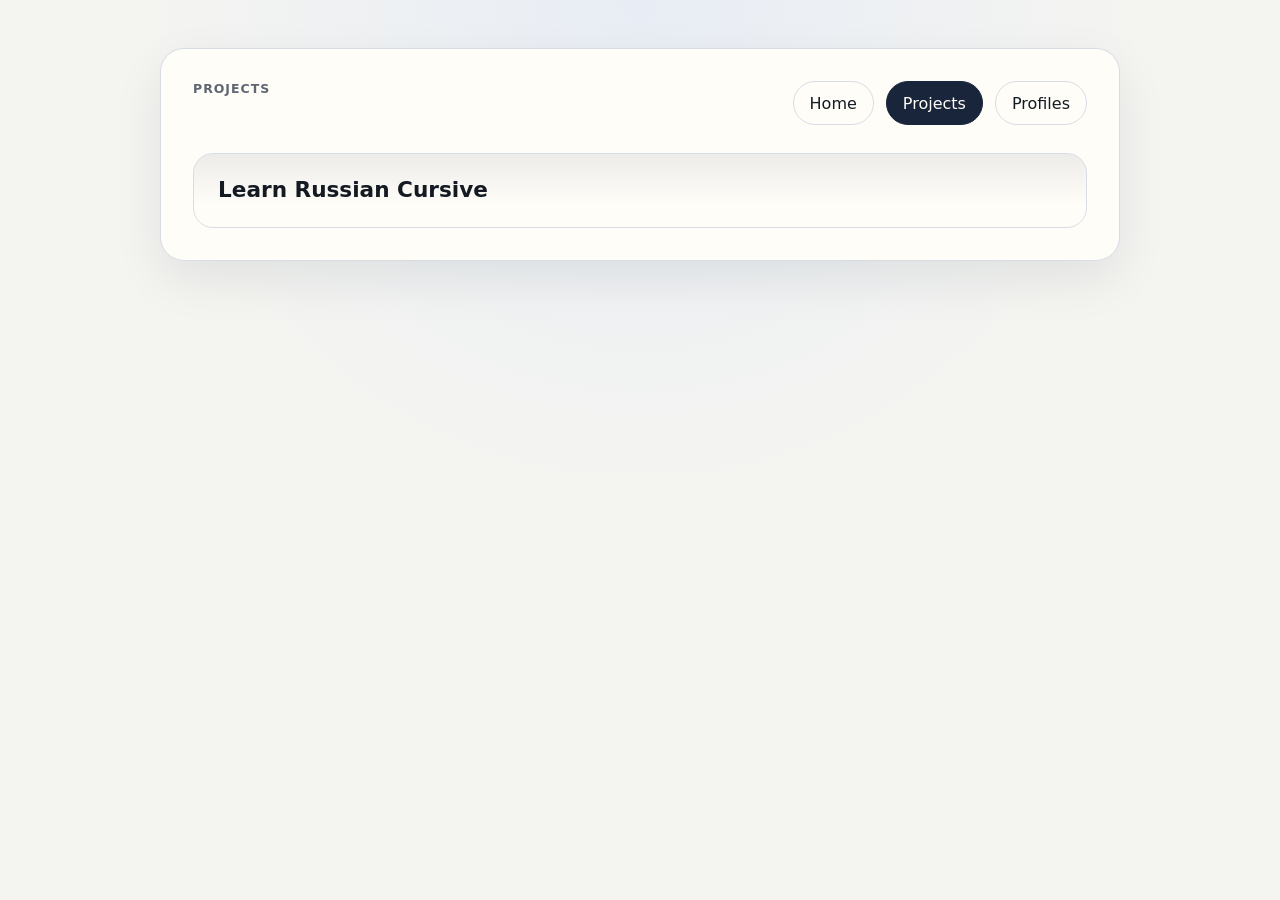
==== projects/index.html @ ea7b9bf4 "refactor" ====
<!doctype html>
<html lang="en">
<head>
  <meta charset="utf-8" />
  <meta name="viewport" content="width=device-width, initial-scale=1" />
  <title>Projects | Danny Koz</title>
  <meta name="description" content="Projects by Danny Koz." />
  <link rel="stylesheet" href="../styles.css" />
</head>
<body>
  <main class="page-shell">
    <section class="card">
      <div class="page-header">
        <div>
          <p class="eyebrow">Projects</p>
        </div>

        <nav class="nav" aria-label="Primary">
          <a class="chip" href="../index.html">Home</a>
          <a class="chip active" href="./index.html">Projects</a>
          <a class="chip" href="../profiles/">Profiles</a>
        </nav>
      </div>

      <div class="grid">
        <a class="tile" href="./learn-russian-cursive/">
          <h2>Learn Russian Cursive</h2>
        </a>
      </div>
    </section>
  </main>
</body>
</html>
---- styles.css ----
:root{
  --bg:#f4f4f1;
  --bg-accent:#e8edf5;
  --card:#fffdf8;
  --text:#131a22;
  --muted:#5e6673;
  --ring:#d8dde5;
  --accent:#18253a;
  --accent-soft:rgba(24,37,58,.08);
  --shadow:0 18px 50px rgba(17,24,39,.08);
}

@media (prefers-color-scheme: dark){
  :root{
    --bg:#0e1319;
    --bg-accent:#182230;
    --card:#121923;
    --text:#e8edf3;
    --muted:#9aa4b2;
    --ring:#273242;
    --accent:#f5f7fa;
    --accent-soft:rgba(245,247,250,.08);
    --shadow:0 18px 50px rgba(0,0,0,.28);
  }
}

*{box-sizing:border-box}

html{color-scheme:light dark}

body{
  margin:0;
  min-height:100vh;
  font-family:system-ui,-apple-system,BlinkMacSystemFont,"Segoe UI",sans-serif;
  color:var(--text);
  background:
    radial-gradient(circle at top, var(--bg-accent), transparent 45%),
    var(--bg);
}

a{color:inherit}

.page-shell{
  width:min(960px,92vw);
  margin:0 auto;
  padding:48px 0;
}

.card{
  background:var(--card);
  border:1px solid var(--ring);
  border-radius:24px;
  box-shadow:var(--shadow);
  padding:32px;
}

.page-header{
  display:flex;
  justify-content:space-between;
  align-items:flex-start;
  gap:24px;
  flex-wrap:wrap;
  margin-bottom:28px;
}

.eyebrow,
.kicker{
  margin:0 0 12px;
  font-size:.78rem;
  font-weight:700;
  letter-spacing:.08em;
  text-transform:uppercase;
  color:var(--muted);
}

.route{
  margin:0;
  font-size:clamp(2rem,5vw,4rem);
  line-height:.95;
  letter-spacing:-.04em;
}

.page-title{
  margin:0;
  font-size:clamp(1.8rem,4vw,3rem);
  line-height:1;
  letter-spacing:-.03em;
}

.lead{
  max-width:44rem;
  margin:16px 0 0;
  font-size:1.02rem;
  line-height:1.6;
  color:var(--muted);
}

.nav{
  display:flex;
  gap:12px;
  flex-wrap:wrap;
}

.chip{
  display:inline-flex;
  align-items:center;
  justify-content:center;
  min-height:44px;
  padding:10px 16px;
  border-radius:999px;
  border:1px solid var(--ring);
  background:transparent;
  text-decoration:none;
  transition:transform .08s ease, border-color .2s ease, background .2s ease;
}

.chip:hover,
.chip:focus-visible,
.tile:hover,
.tile:focus-visible{
  transform:translateY(-1px);
  border-color:var(--accent);
  outline:none;
}

.chip.active{
  background:var(--accent);
  border-color:var(--accent);
  color:var(--card);
}

.grid{
  display:grid;
  grid-template-columns:repeat(auto-fit,minmax(240px,1fr));
  gap:16px;
}

.tile{
  display:block;
  min-height:100%;
  padding:24px;
  border:1px solid var(--ring);
  border-radius:20px;
  background:linear-gradient(180deg, var(--accent-soft), transparent 70%);
  text-decoration:none;
  transition:transform .08s ease, border-color .2s ease, background .2s ease;
}

.tile h2{
  margin:0 0 12px;
  font-size:1.35rem;
  line-height:1.15;
}

.tile h2:last-child{
  margin-bottom:0;
}

.tile p{
  margin:0;
  color:var(--muted);
  line-height:1.6;
}

footer{
  margin-top:20px;
  font-size:.92rem;
  color:var(--muted);
}

@media (max-width:640px){
  .page-shell{padding:24px 0}
  .card{padding:24px}
  .page-header{margin-bottom:24px}
}
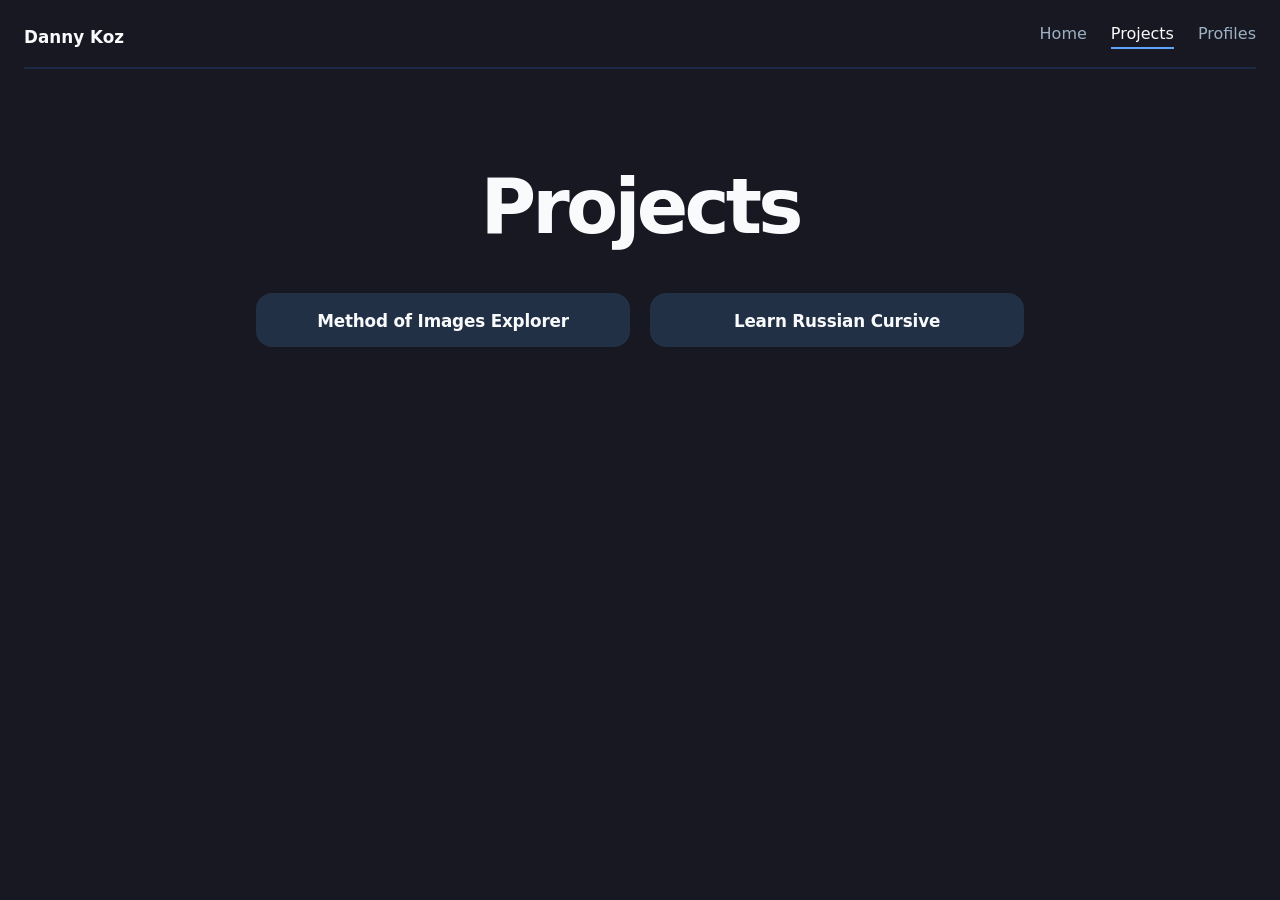
==== commit e3765b43: "Add method of images explorer page" ====
--- a/projects/index.html
+++ b/projects/index.html
@@ -7,12 +7,12 @@
   <meta name="description" content="Projects by Danny Koz." />
   <link rel="stylesheet" href="../styles.css" />
 </head>
-<body>
-  <main class="page-shell">
-    <section class="card">
-      <div class="page-header">
+<body class="projects-page">
+  <main class="page-shell page-shell-projects">
+    <section class="card projects-card">
+      <div class="page-header page-header-projects">
         <div>
-          <p class="eyebrow">Projects</p>
+          <p class="eyebrow">Danny Koz</p>
         </div>
 
         <nav class="nav" aria-label="Primary">
@@ -22,11 +22,21 @@
         </nav>
       </div>
 
-      <div class="grid">
-        <a class="tile" href="./learn-russian-cursive/">
-          <h2>Learn Russian Cursive</h2>
-        </a>
+      <div class="projects-hero">
+        <h1 class="page-title projects-title">Projects</h1>
       </div>
+
+      <section class="projects-section" aria-labelledby="interactive-tools-title">
+        <div class="projects-grid">
+          <a class="project-card" href="./method-of-images-explorer/">
+            <h3>Method of Images Explorer</h3>
+          </a>
+
+          <a class="project-card" href="./learn-russian-cursive/">
+            <h3>Learn Russian Cursive</h3>
+          </a>
+        </div>
+      </section>
     </section>
   </main>
 </body>
--- a/styles.css
+++ b/styles.css
@@ -95,6 +95,48 @@
   color:var(--muted);
 }
 
+.projects-page{
+  color:#f5f7fa;
+  background:
+    linear-gradient(180deg, #171821 0%, #171821 100%);
+}
+
+.page-shell-projects{
+  width:min(1240px,calc(100vw - 48px));
+  padding:20px 0 72px;
+}
+
+.projects-card{
+  padding:0;
+  overflow:visible;
+  background:transparent;
+  border:0;
+  color:inherit;
+  box-shadow:none;
+}
+
+.page-header-projects{
+  align-items:center;
+  margin:0;
+  padding:4px 0 18px;
+  border-bottom:2px solid rgba(59,130,246,.16);
+}
+
+.projects-title{
+  font-size:clamp(3.1rem,7vw,4.75rem);
+  line-height:1;
+  letter-spacing:-.05em;
+  color:#f8fafc;
+}
+
+.projects-lead{
+  max-width:38rem;
+  margin:16px auto 0;
+  color:#9fb1c6;
+  font-size:1.01rem;
+  line-height:1.7;
+}
+
 .nav{
   display:flex;
   gap:12px;
@@ -135,6 +177,47 @@
   gap:16px;
 }
 
+.projects-grid{
+  display:grid;
+  grid-template-columns:repeat(2,minmax(0,1fr));
+  gap:20px;
+  max-width:768px;
+  margin:0 auto;
+}
+
+.project-card{
+  display:block;
+  padding:18px 20px 16px;
+  border:0;
+  border-radius:16px;
+  background:#223045;
+  text-decoration:none;
+  text-align:center;
+  transition:background .15s ease, transform .15s ease;
+}
+
+.project-card:hover,
+.project-card:focus-visible{
+  transform:translateY(-1px);
+  background:#29394f;
+  outline:none;
+}
+
+.project-card h3{
+  margin:0;
+  font-size:1.05rem;
+  line-height:1.2;
+  letter-spacing:-.01em;
+  color:#f8fafc;
+}
+
+.project-card p{
+  margin:10px 0 0;
+  color:#d1d9e3;
+  font-size:.92rem;
+  line-height:1.6;
+}
+
 .tile{
   display:block;
   min-height:100%;
@@ -168,8 +251,95 @@
   color:var(--muted);
 }
 
+.projects-card .eyebrow{
+  margin:0;
+  color:#f8fafc;
+  font-size:1.05rem;
+  font-weight:700;
+  letter-spacing:0;
+  text-transform:none;
+}
+
+.projects-card .nav{
+  gap:24px;
+}
+
+.projects-card .chip{
+  min-height:auto;
+  padding:0 0 4px;
+  border:0;
+  border-bottom:2px solid transparent;
+  border-radius:0;
+  color:#9db0c4;
+  background:none;
+  font-size:1rem;
+}
+
+.projects-card .chip:hover,
+.projects-card .chip:focus-visible{
+  border-color:rgba(255,255,255,.18);
+  color:#f5f7fa;
+  background:none;
+  transform:none;
+}
+
+.projects-card .chip.active{
+  background:none;
+  border-color:#60a5fa;
+  color:#f8fafc;
+}
+
+.projects-hero{
+  max-width:720px;
+  margin:0 auto;
+  padding:100px 0 48px;
+  text-align:center;
+}
+
+.projects-section{
+  padding:0 0 28px;
+}
+
+.projects-section-title{
+  margin:0 0 20px;
+  text-align:center;
+  font-size:1.18rem;
+  line-height:1.2;
+  color:#f8fafc;
+}
+
+@media (max-width:900px){
+  .projects-grid{grid-template-columns:1fr}
+}
+
 @media (max-width:640px){
   .page-shell{padding:24px 0}
   .card{padding:24px}
   .page-header{margin-bottom:24px}
-}
+  .projects-page .page-shell-projects{
+    width:min(100vw - 32px,1120px);
+    padding:16px 0 56px;
+  }
+  .projects-card{padding:0}
+  .page-header-projects{
+    margin:0;
+    padding:8px 0 16px;
+    align-items:flex-start;
+  }
+  .projects-title{
+    font-size:clamp(2.6rem,13vw,3.6rem);
+  }
+  .projects-hero{
+    padding:72px 0 36px;
+  }
+  .projects-section{
+    padding:0 0 18px;
+  }
+  .project-card{padding:18px}
+  .projects-card .nav{
+    gap:18px;
+  }
+  .project-card h3{
+    font-size:1.05rem;
+  }
+}
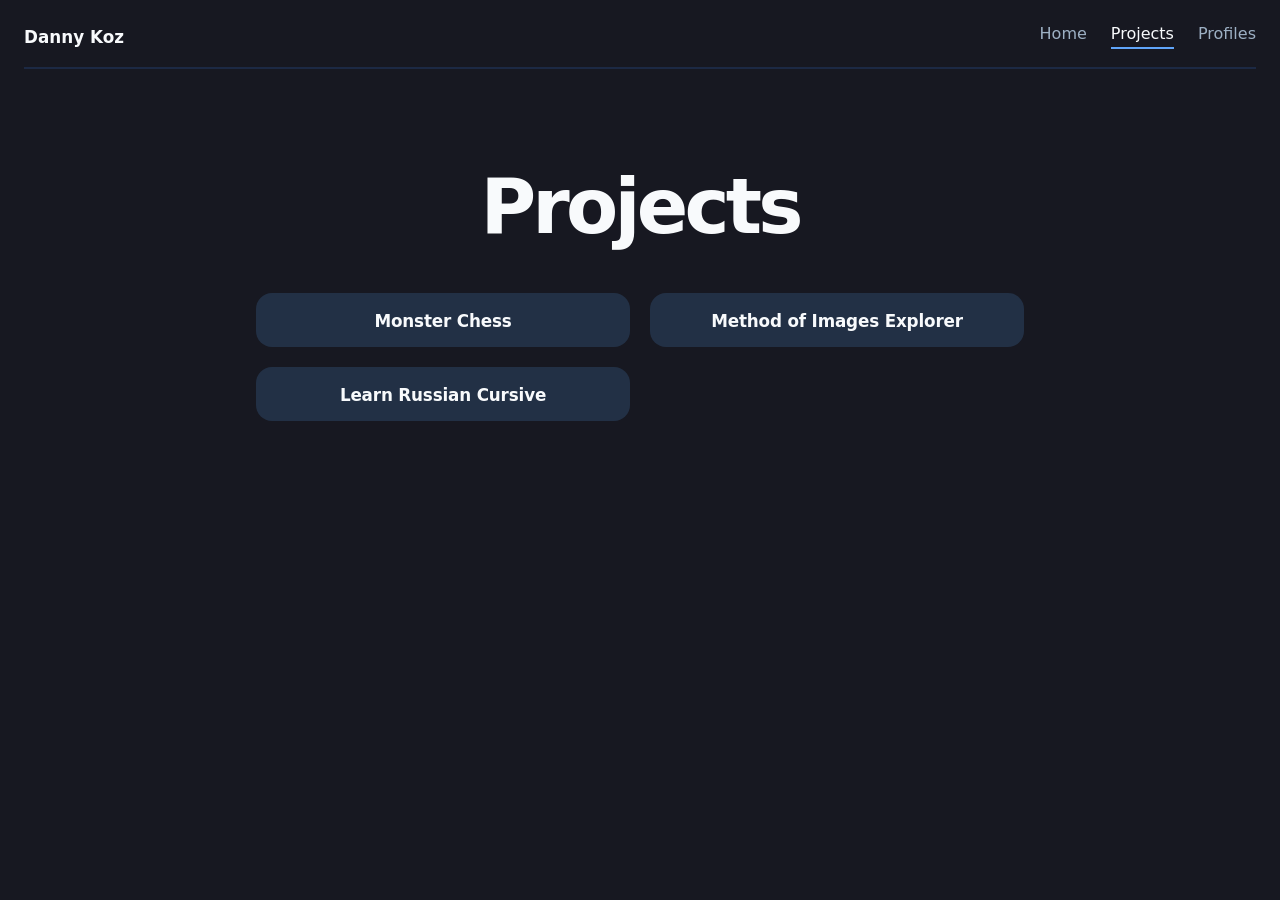
==== commit 4f692c35: "Add Monster Chess to projects Vendored static build of the Monster Chess analysis board + solver int" ====
--- a/projects/index.html
+++ b/projects/index.html
@@ -28,6 +28,10 @@
 
       <section class="projects-section" aria-labelledby="interactive-tools-title">
         <div class="projects-grid">
+          <a class="project-card" href="./monster-chess/">
+            <h3>Monster Chess</h3>
+          </a>
+
           <a class="project-card" href="./method-of-images-explorer/">
             <h3>Method of Images Explorer</h3>
           </a>
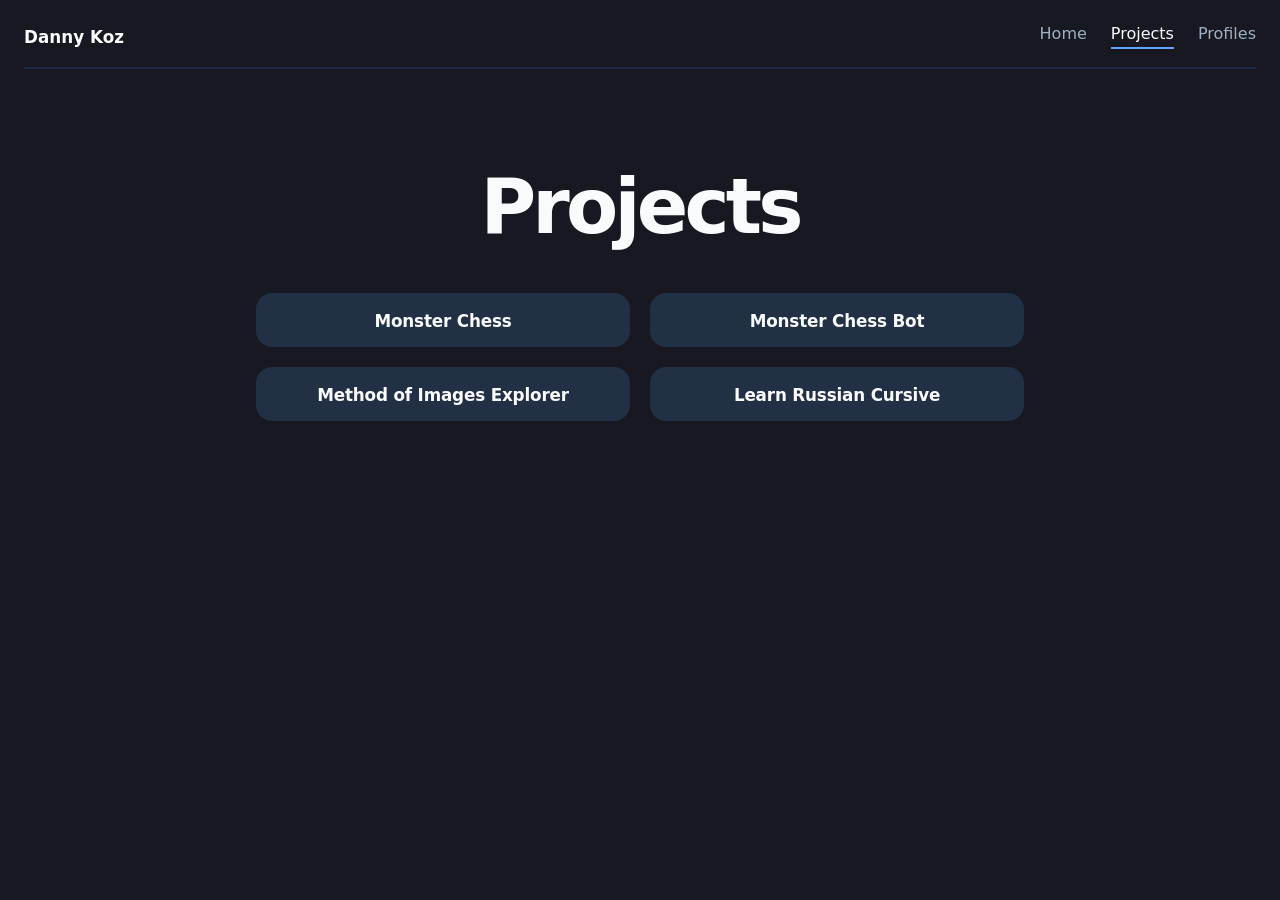
==== commit cae0d7b9: "Add Monster Chess Bot project page New description page at projects/monster-chess-bot/ for the Rust " ====
--- a/projects/index.html
+++ b/projects/index.html
@@ -32,6 +32,10 @@
             <h3>Monster Chess</h3>
           </a>
 
+          <a class="project-card" href="./monster-chess-bot/">
+            <h3>Monster Chess Bot</h3>
+          </a>
+
           <a class="project-card" href="./method-of-images-explorer/">
             <h3>Method of Images Explorer</h3>
           </a>
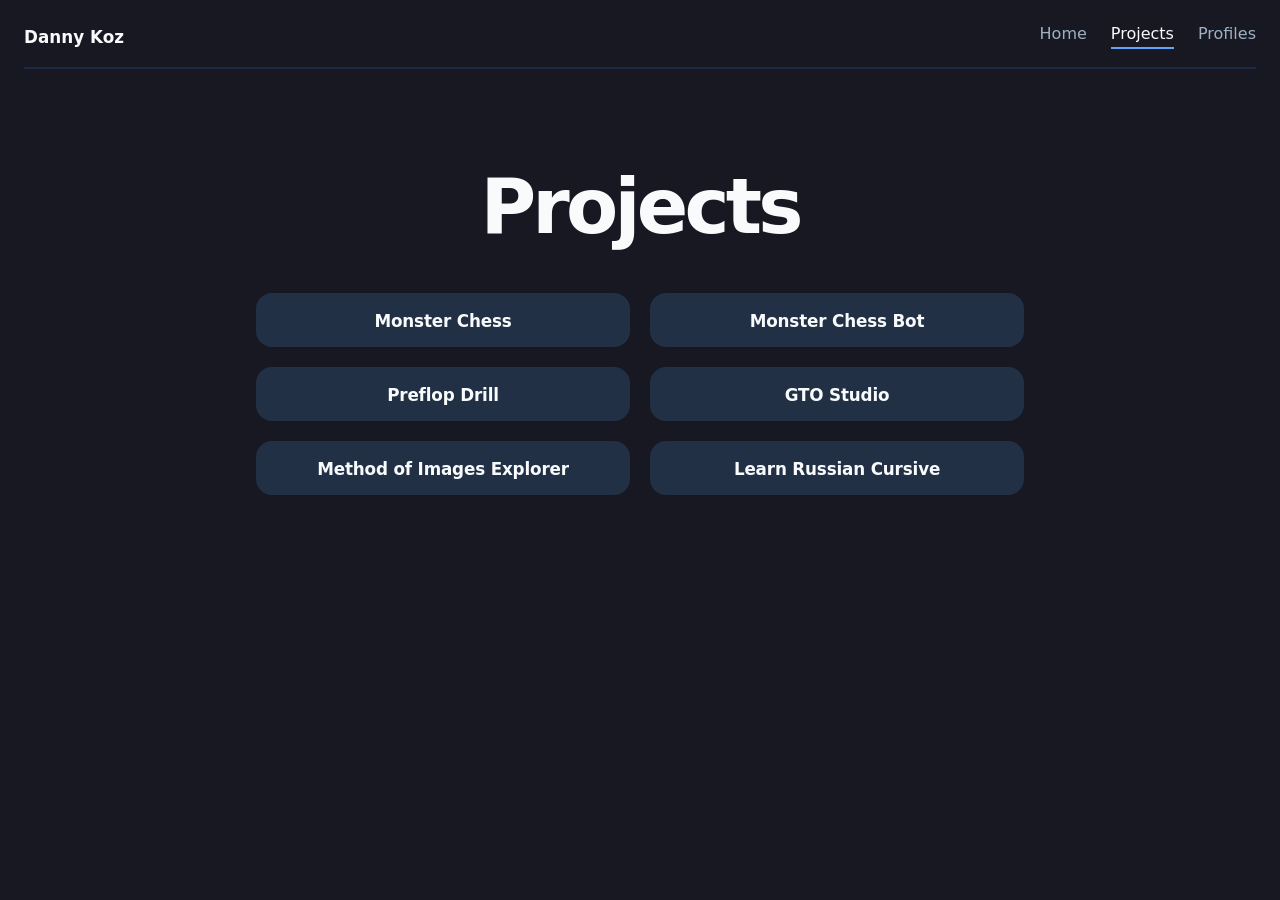
==== commit a1af77a5: "projects: add GTO Studio project page (+ missing Preflop Drill card) Showcase page for the local NLH" ====
--- a/projects/index.html
+++ b/projects/index.html
@@ -36,6 +36,14 @@
             <h3>Monster Chess Bot</h3>
           </a>
 
+          <a class="project-card" href="./preflop-drill/">
+            <h3>Preflop Drill</h3>
+          </a>
+
+          <a class="project-card" href="./gto-studio/">
+            <h3>GTO Studio</h3>
+          </a>
+
           <a class="project-card" href="./method-of-images-explorer/">
             <h3>Method of Images Explorer</h3>
           </a>
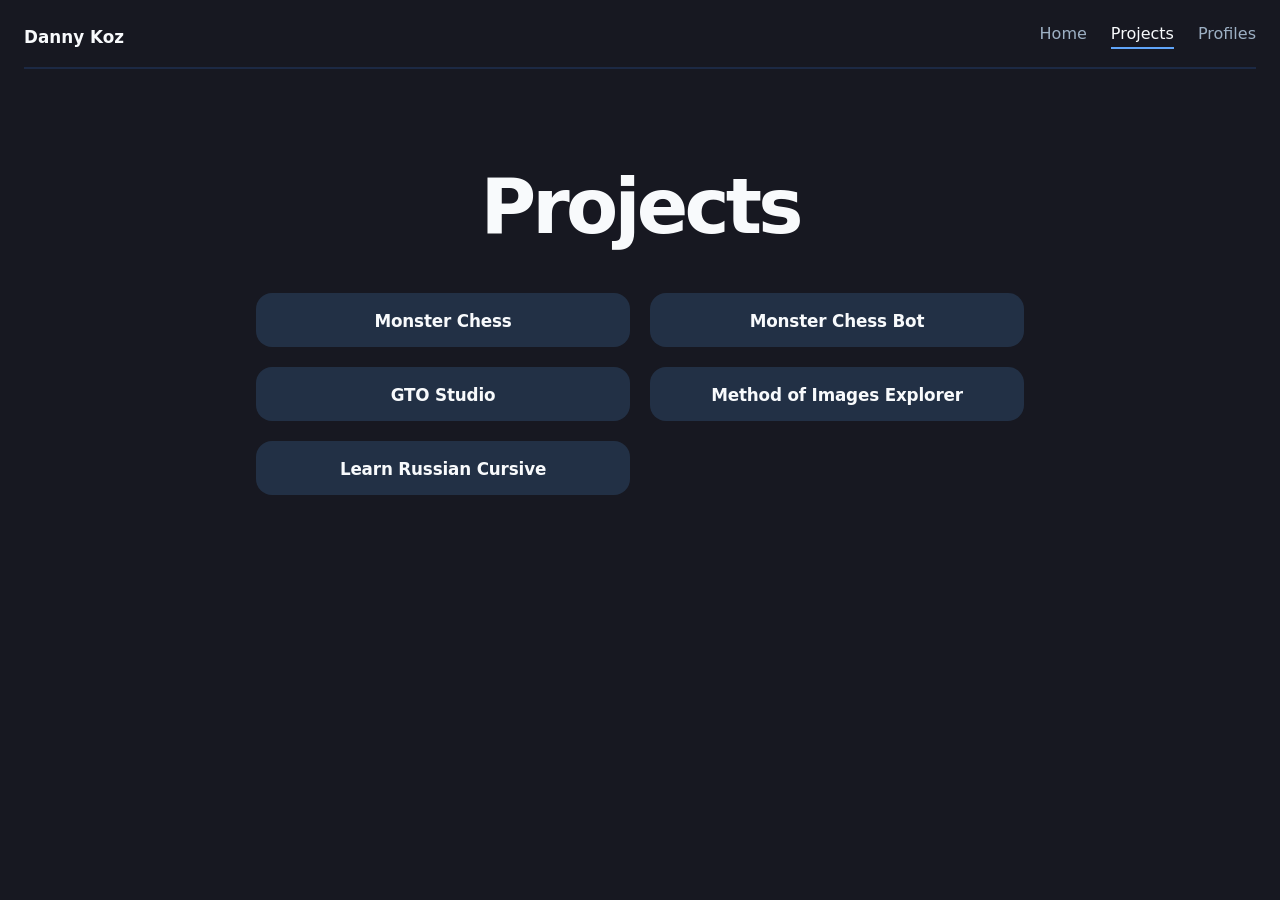
==== commit d98cfb8a: "projects: hold Preflop Drill card until its directory is committed The card pointed at projects/pref" ====
--- a/projects/index.html
+++ b/projects/index.html
@@ -36,10 +36,6 @@
             <h3>Monster Chess Bot</h3>
           </a>
 
-          <a class="project-card" href="./preflop-drill/">
-            <h3>Preflop Drill</h3>
-          </a>
-
           <a class="project-card" href="./gto-studio/">
             <h3>GTO Studio</h3>
           </a>
